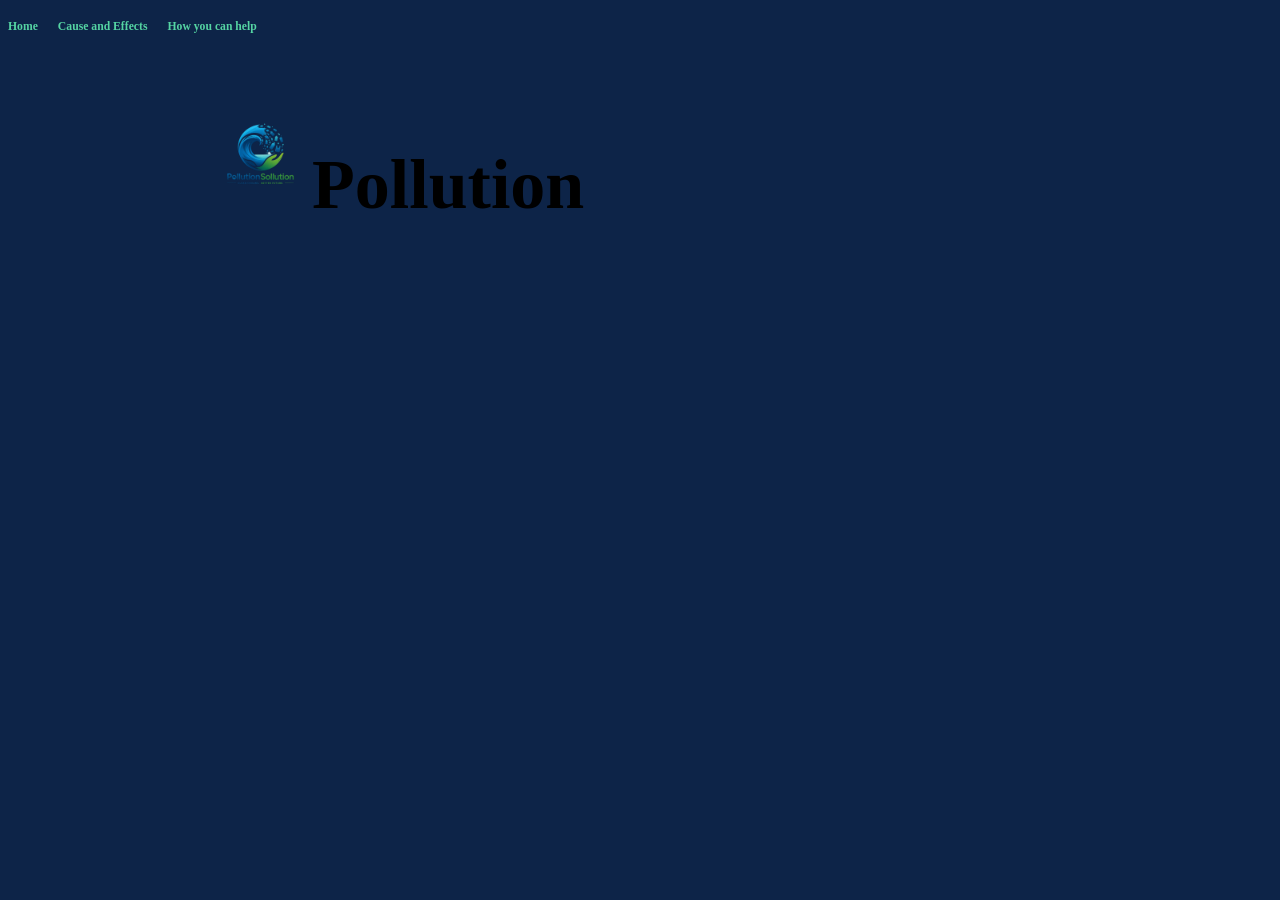
==== index.html @ 3aaa0320 "first commit" ====
<!DOCTYPE html>
<html lang="en">
<head>
    <meta charset="UTF-8">
    <meta name="viewport" content="width=, initial-scale=1.0">
    <link rel="stylesheet" href="style.css">
    <title>PollutionSolution</title>
</head>
<body>
    <div class="links">
    <h3>Home</h3>
    <h3>Cause and Effects</h3>
    <h3>How you can help</h3>
    </div>
    <br><br> <br>
    <img class="logo"src="logo2.png">
    <h1>Pollution</h1>
    
</body>
</html>
---- style.css ----
.links{
    font-size: 10px;
    display: flex;
    gap: 20px;
    color: #55D4A3;

}
body{
    background-color: #0D2448;
}
.logo{
    width: 100px;
    margin-left: 200px;
    
    
}
h1{
    display: inline-block;
    font-size: 70px;
    margin-bottom: 50px;
}
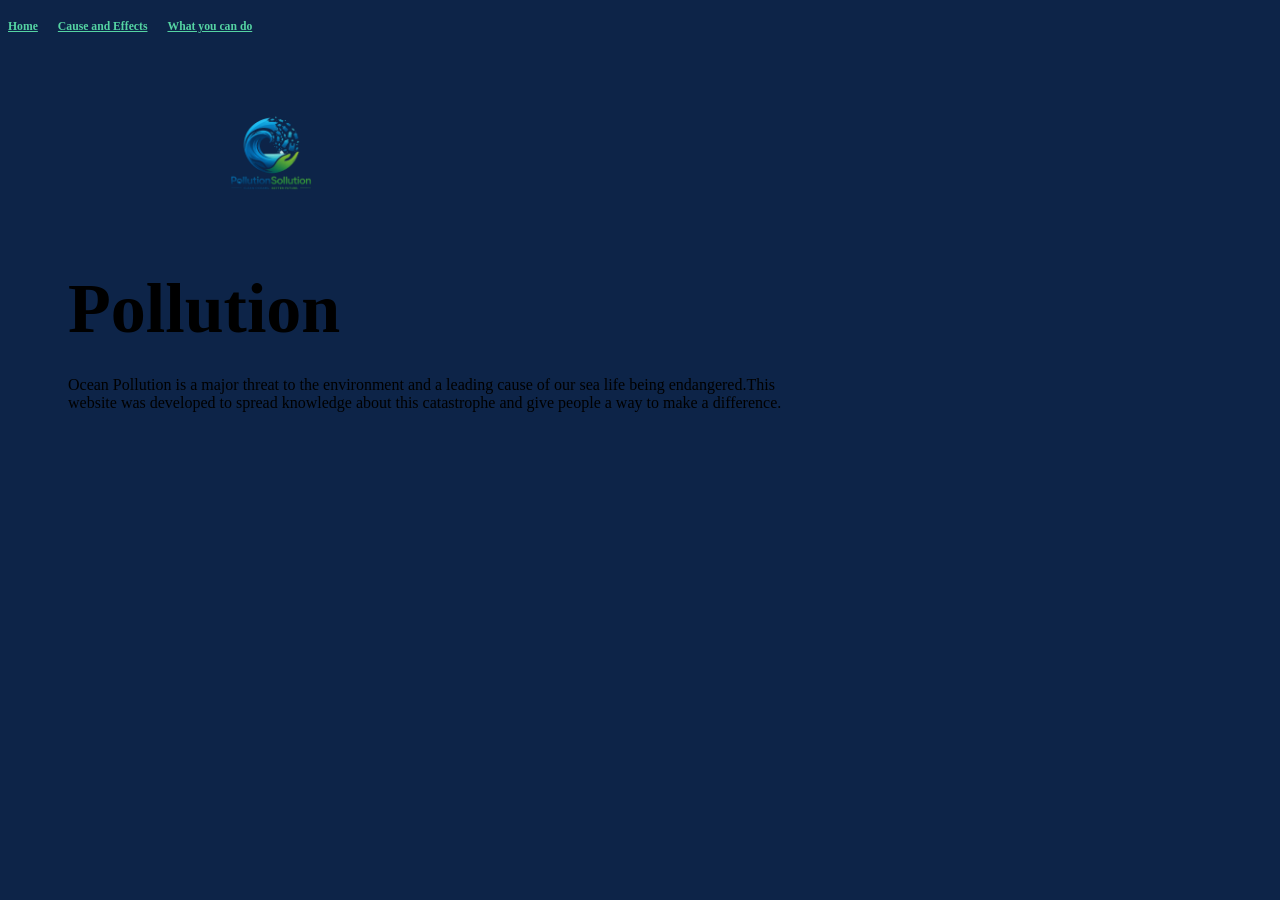
==== commit 4f7131c3: "q34yt" ====
--- a/index.html
+++ b/index.html
@@ -8,13 +8,14 @@
 </head>
 <body>
     <div class="links">
-    <h3>Home</h3>
-    <h3>Cause and Effects</h3>
-    <h3>How you can help</h3>
+    <h3><a href="index.html">Home</a></h3>
+    <h3><a href="causeandeffects.html">Cause and Effects</a></h3>
+    <h3><a href="whatcanyoudo.html">What you can do</a></h3>
     </div>
     <br><br> <br>
-    <img class="logo"src="logo2.png">
+    <img class="logo" src="logo2.png">
     <h1>Pollution</h1>
+    <p class="text1">Ocean Pollution is a major threat to the environment and a leading cause of our sea life being endangered.This website was developed to spread knowledge about this catastrophe and give people a way to make a difference.</p>
     
 </body>
 </html>
--- a/style.css
+++ b/style.css
@@ -9,13 +9,21 @@
     background-color: #0D2448;
 }
 .logo{
-    width: 100px;
+    width: 120px;
     margin-left: 200px;
     
     
 }
 h1{
-    display: inline-block;
     font-size: 70px;
-    margin-bottom: 50px;
+    margin-left: 60px;
+    
+}
+a{
+    color: #55D4A3;
+}
+.text1{
+    margin-left: 60px;
+    margin-top: -20px;
+    width: 60%;
 }
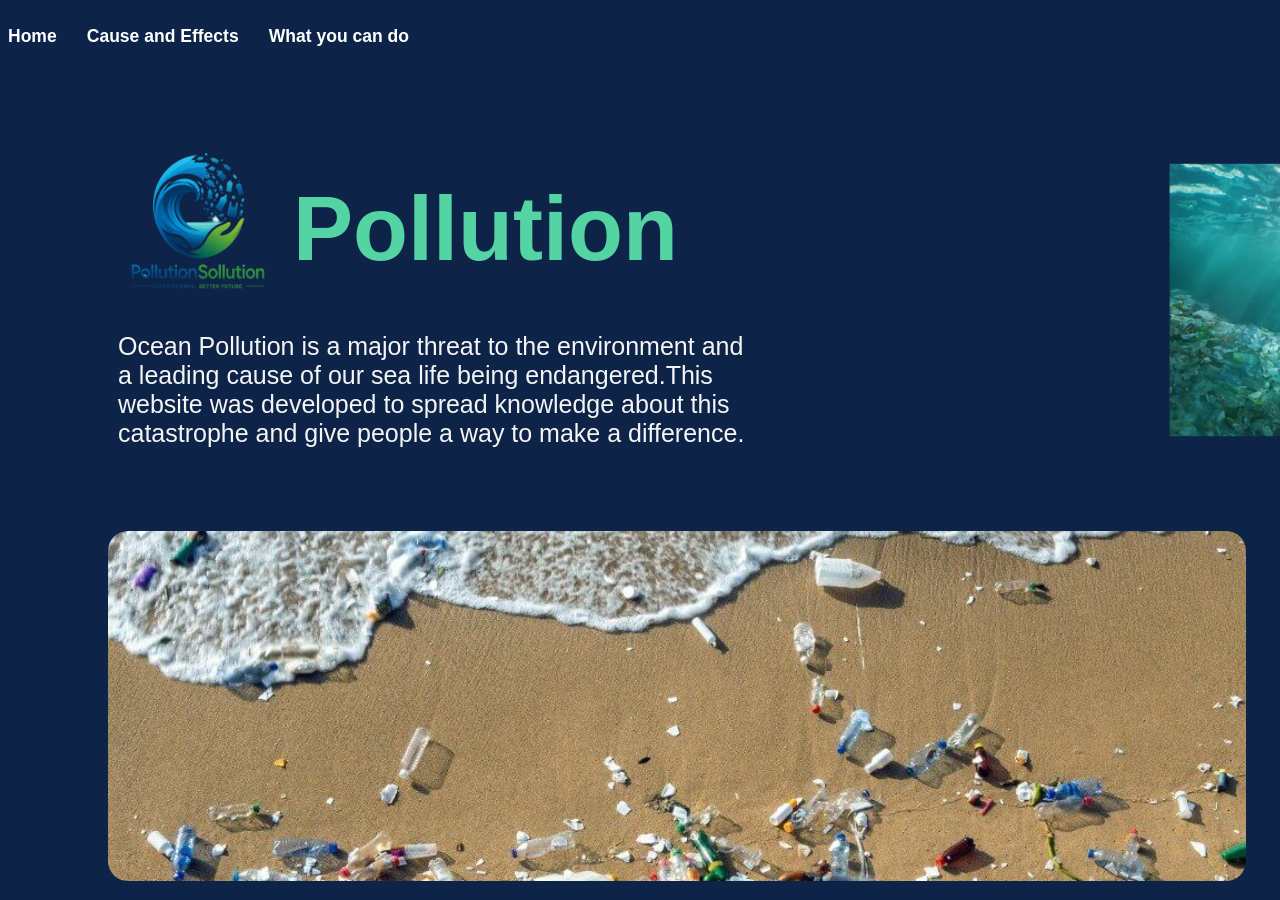
==== commit d6b2e355: "pqiefh" ====
--- a/index.html
+++ b/index.html
@@ -4,7 +4,8 @@
     <meta charset="UTF-8">
     <meta name="viewport" content="width=, initial-scale=1.0">
     <link rel="stylesheet" href="style.css">
-    <title>PollutionSolution</title>
+    <title>PollutionSolution - Home</title>
+    <link rel="icon" type="image/png" href="logo2.png">
 </head>
 <body>
     <div class="links">
@@ -13,9 +14,16 @@
     <h3><a href="whatcanyoudo.html">What you can do</a></h3>
     </div>
     <br><br> <br>
+    <div class="header">
     <img class="logo" src="logo2.png">
     <h1>Pollution</h1>
+    </div>
     <p class="text1">Ocean Pollution is a major threat to the environment and a leading cause of our sea life being endangered.This website was developed to spread knowledge about this catastrophe and give people a way to make a difference.</p>
-    
+    <img src="fishpic.webp" alt="" class="fish">
+    <img src="hero.jpg" alt="hero" class="hero">
+    <div class="columnrow">
+
+
+    </div>
 </body>
 </html>
--- a/style.css
+++ b/style.css
@@ -1,29 +1,62 @@
 .links{
-    font-size: 10px;
+    font-size: 15px;
     display: flex;
-    gap: 20px;
-    color: #55D4A3;
-
+    gap: 30px;
 }
 body{
     background-color: #0D2448;
 }
 .logo{
-    width: 120px;
+    width: 200px;
     margin-left: 200px;
+    height: auto;
+    
     
     
 }
 h1{
-    font-size: 70px;
-    margin-left: 60px;
+    font-size: 90px;
+    color: #55D4A3;
+
+   
     
 }
 a{
+    color: white;
+    text-decoration: none;
+}
+.text1{
+    margin-left: 110px;
+    margin-top: -10px;
+    width: 50%;
+    color: whitesmoke;
+    font-size: 25px;
+   
+}
+.header{
+    display: flex;
+    margin-left: -115px;
+}
+.hero{
+    width: 90%;
+    height: 350px;
+    object-fit: cover;
+    border-radius: 20px;
+    margin-left: 100px;
+
+
+    
+     
+}
+body{
+    font-family: Arial, Helvetica, sans-serif;
+}
+
+.fish{
+    margin-top: -400px;
+    margin-left: 1000px;
+    scale: 60%;
+}
+a:hover{
     color: #55D4A3;
 }
-.text1{
-    margin-left: 60px;
-    margin-top: -20px;
-    width: 60%;
-}
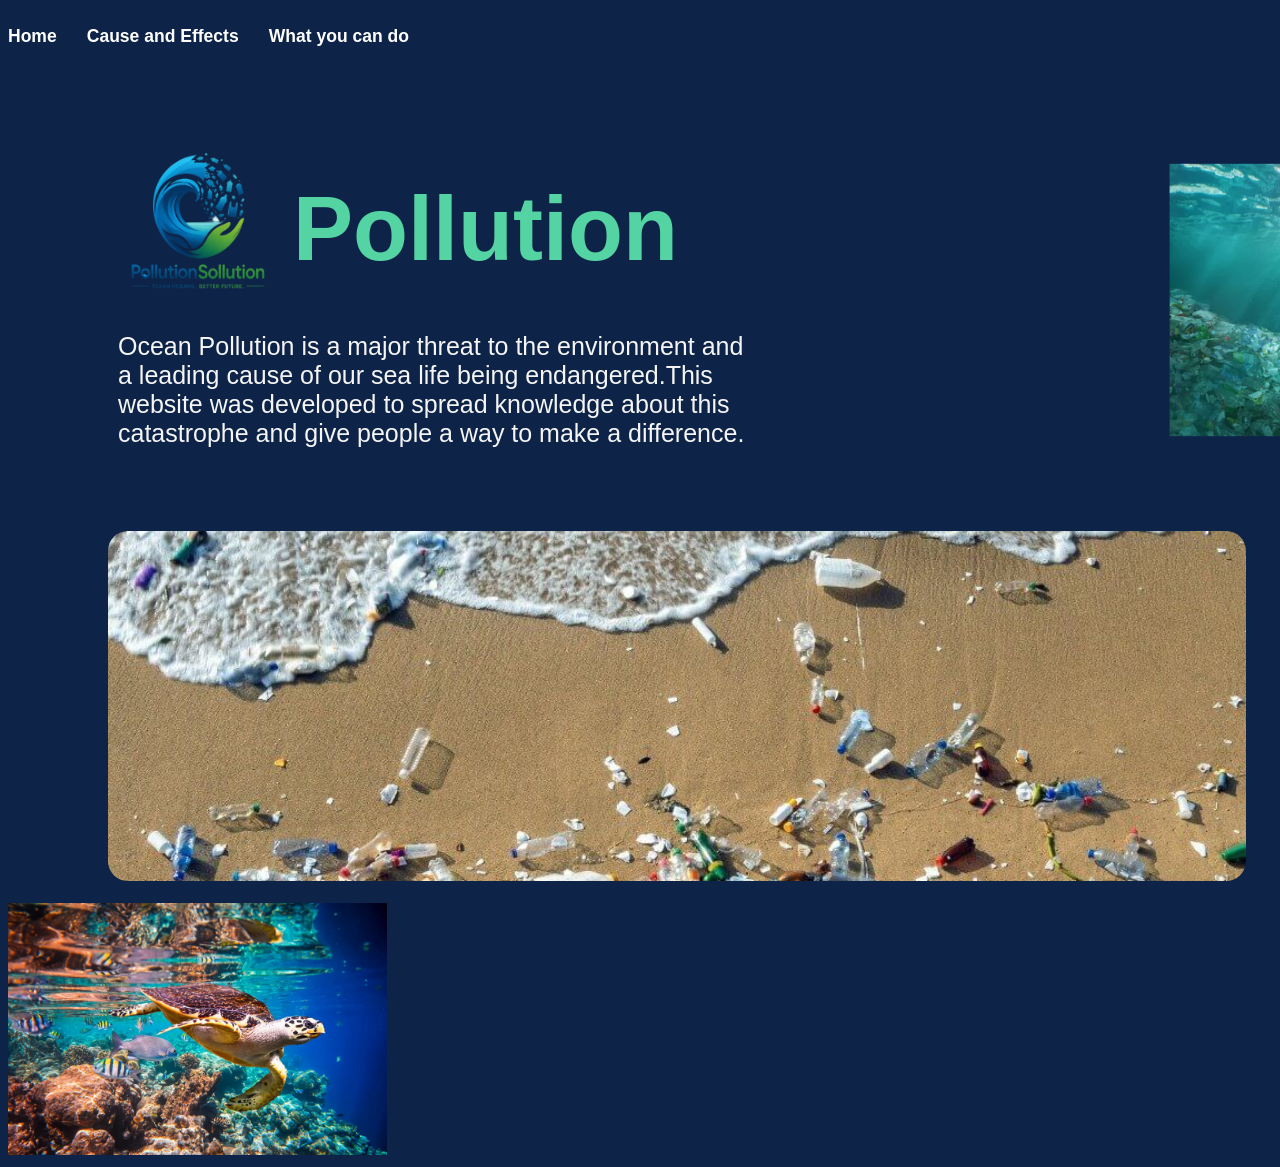
==== commit ac2abc11: "WTWt" ====
--- a/index.html
+++ b/index.html
@@ -21,9 +21,10 @@
     <p class="text1">Ocean Pollution is a major threat to the environment and a leading cause of our sea life being endangered.This website was developed to spread knowledge about this catastrophe and give people a way to make a difference.</p>
     <img src="fishpic.webp" alt="" class="fish">
     <img src="hero.jpg" alt="hero" class="hero">
-    <div class="columnrow">
+    <br><br>
+    <div class="column">
+    <img src="turtle.avif" alt="" class="turtle">
+    </div>
 
-
-    </div>
 </body>
 </html>
--- a/style.css
+++ b/style.css
@@ -60,3 +60,7 @@
 a:hover{
     color: #55D4A3;
 }
+.turtle{
+    width: 30%;
+    height: auto;
+}
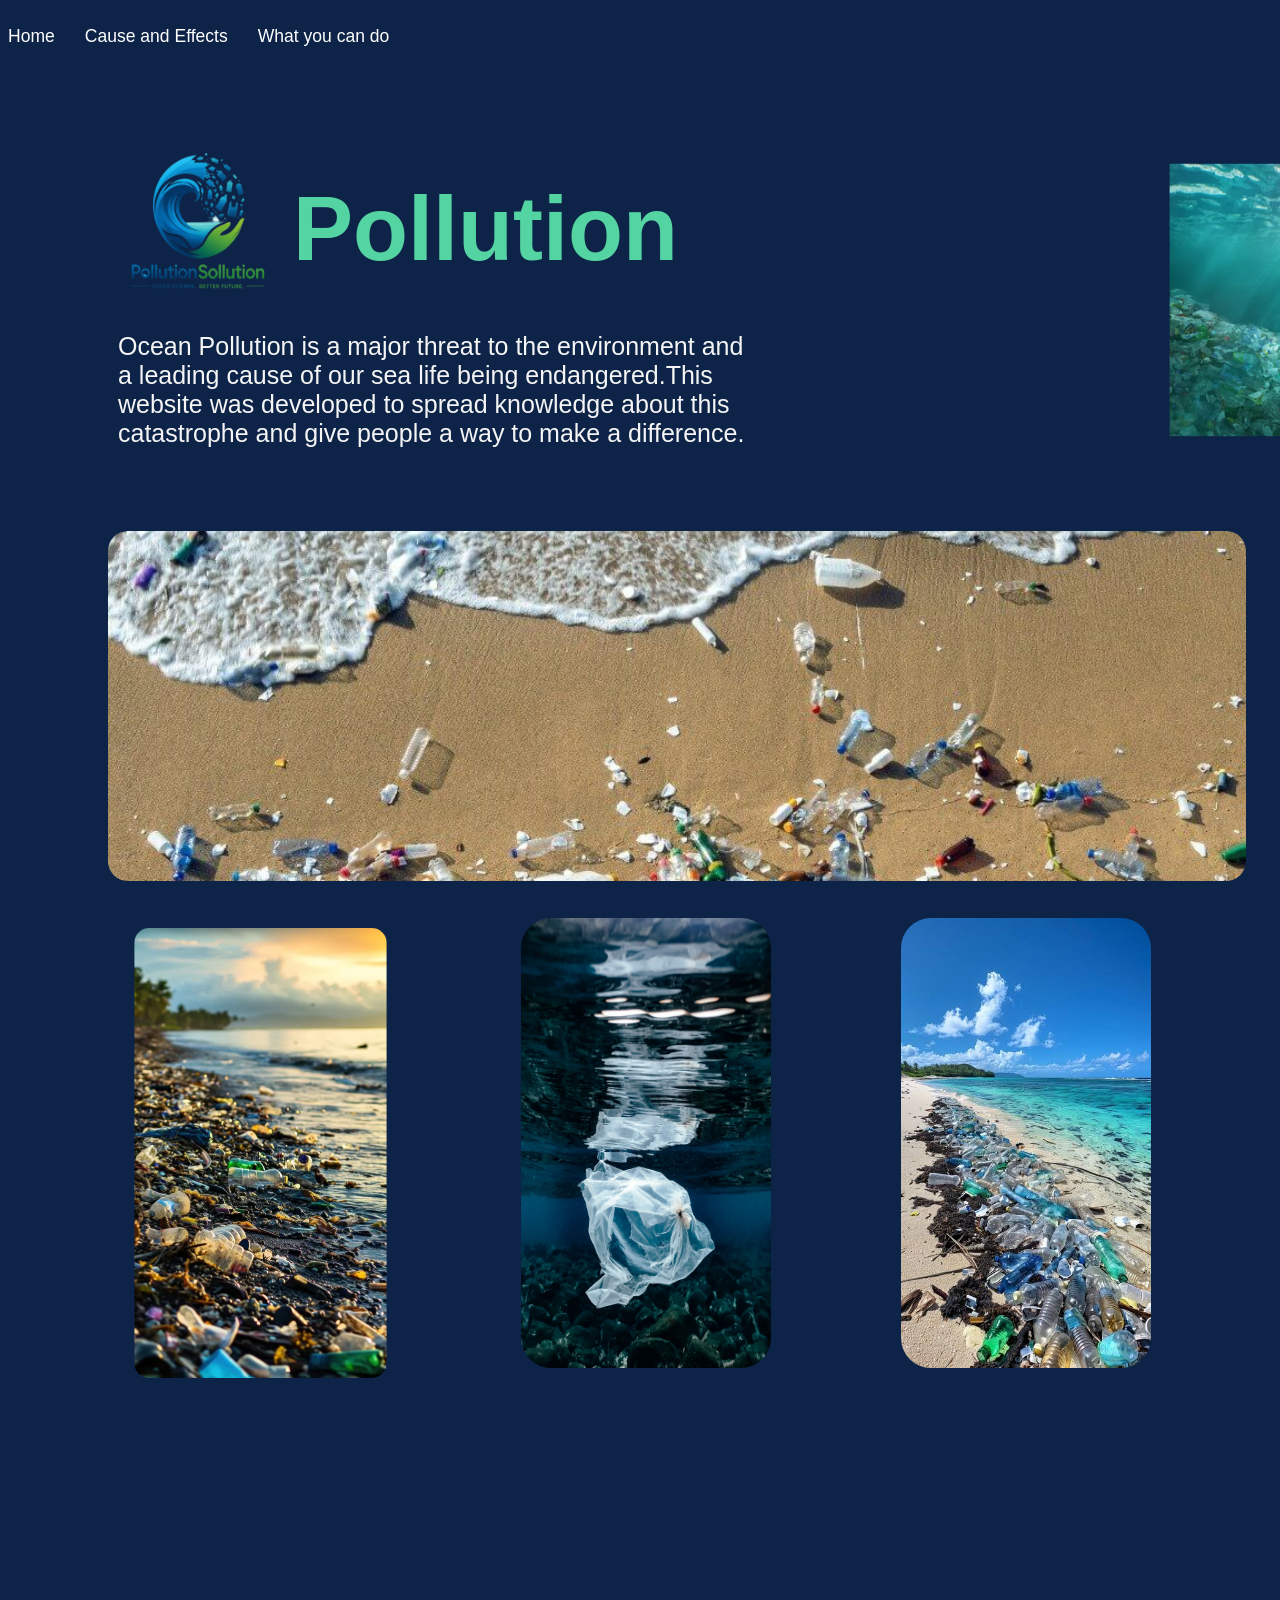
==== commit f9038760: "W4GY" ====
--- a/index.html
+++ b/index.html
@@ -23,7 +23,10 @@
     <img src="hero.jpg" alt="hero" class="hero">
     <br><br>
     <div class="column">
-    <img src="turtle.avif" alt="" class="turtle">
+    <img src="oceanpolluted.webp" alt="trash" class="img1">
+    <img src="trashbag.avif" alt="" class="img2">
+    <img src="beach.jpg" alt="" class="img3">
+       
     </div>
 
 </body>
--- a/style.css
+++ b/style.css
@@ -17,6 +17,7 @@
 h1{
     font-size: 90px;
     color: #55D4A3;
+    font-weight: 700;
 
    
     
@@ -24,6 +25,7 @@
 a{
     color: white;
     text-decoration: none;
+    font-weight: 400;
 }
 .text1{
     margin-left: 110px;
@@ -60,7 +62,29 @@
 a:hover{
     color: #55D4A3;
 }
-.turtle{
-    width: 30%;
-    height: auto;
-}+.column{
+    display: grid;
+    grid-template-columns: 1fr 1fr 1fr;
+    column-gap: 8px;
+
+
+}
+.img1{
+    scale: 50%;
+    border-radius: 30px;
+    margin-top: -200px;
+}
+.img2{
+    width: 250px;
+    height: 450px;
+    border-radius: 30px;
+    margin-top: 15px;
+}
+.img3{
+    width: 250px;
+    height: 450px;
+    border-radius: 30px;
+    margin-top: 15px;
+}
+
+
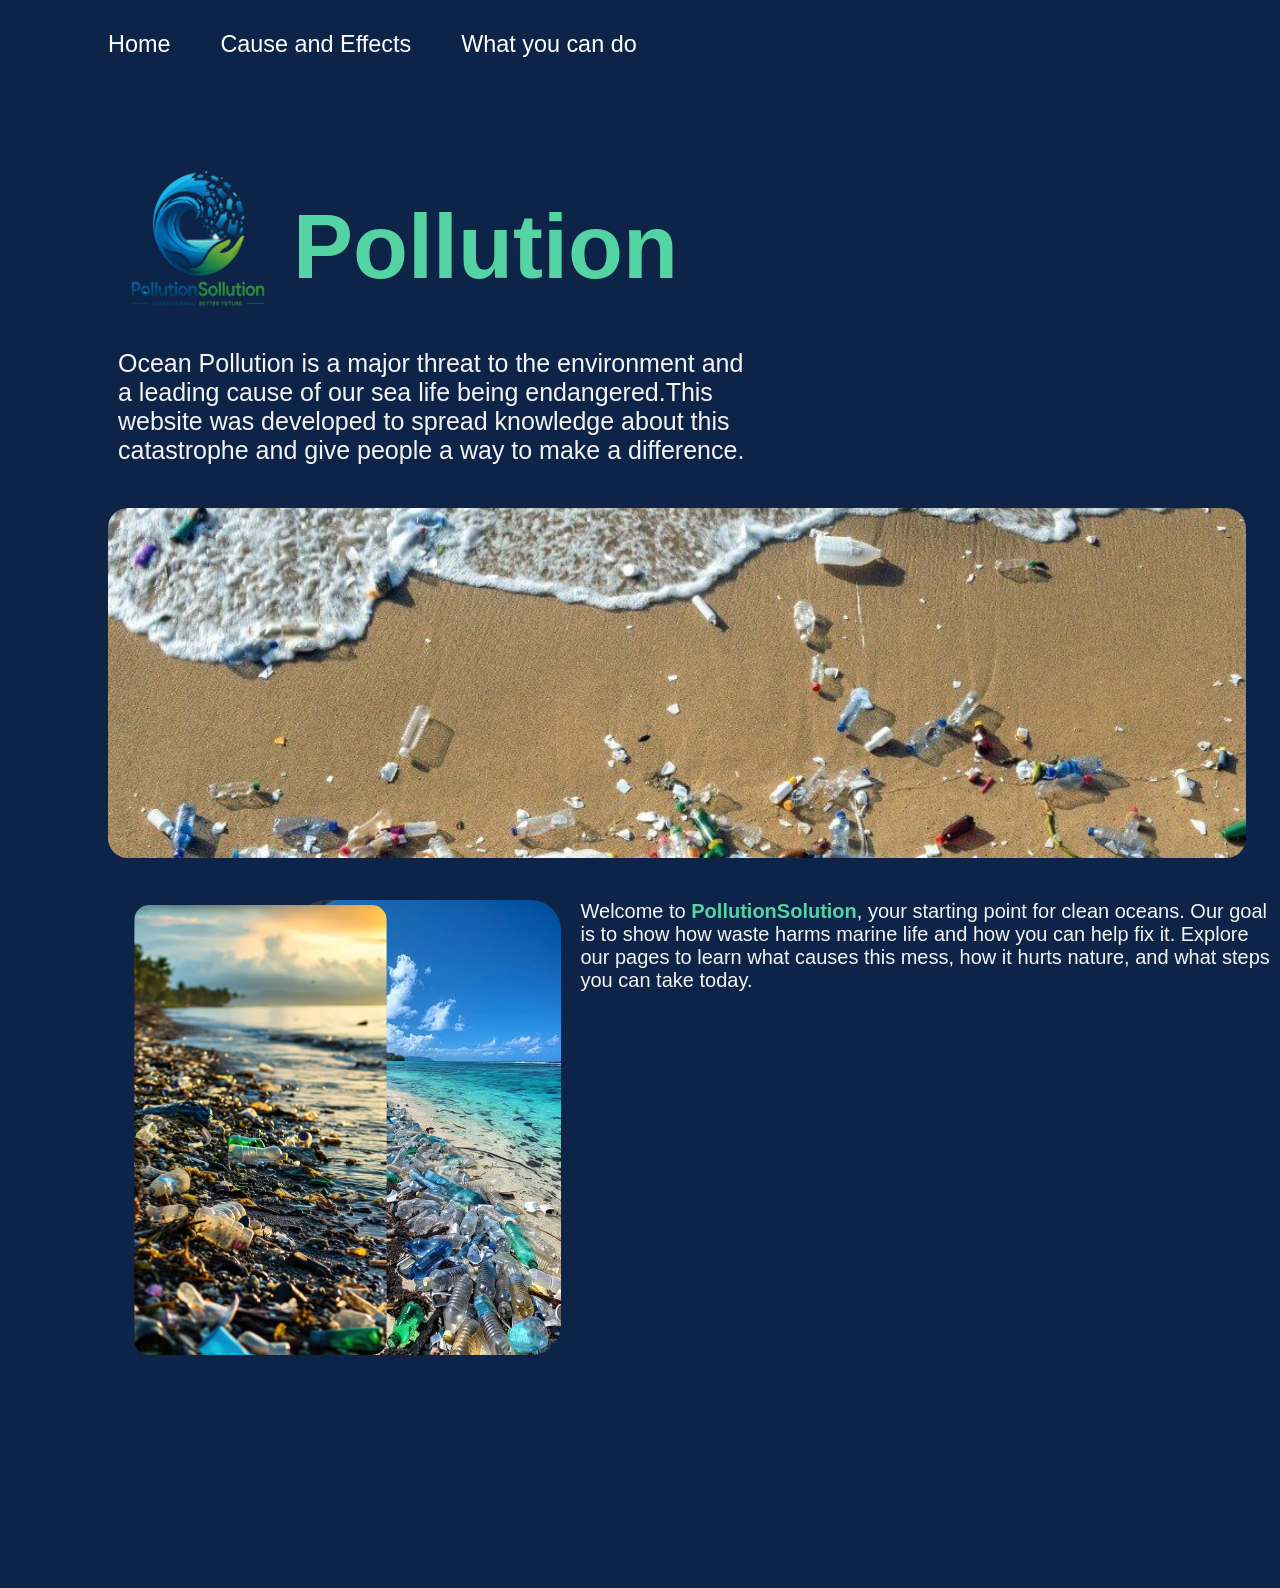
==== commit ac5a1086: "23T" ====
--- a/index.html
+++ b/index.html
@@ -25,9 +25,11 @@
     <div class="column">
     <img src="oceanpolluted.webp" alt="trash" class="img1">
     <img src="trashbag.avif" alt="" class="img2">
+    <div class="info">
     <img src="beach.jpg" alt="" class="img3">
-       
+    <p class="homeinfo">Welcome to <strong>PollutionSolution</strong>, your starting point for clean oceans. Our goal is to show how waste harms marine life and how you can help fix it. Explore our pages to learn what causes this mess, how it hurts nature, and what steps you can take today.</p>
+
     </div>
-
+    </div>
 </body>
 </html>
--- a/style.css
+++ b/style.css
@@ -1,7 +1,8 @@
 .links{
-    font-size: 15px;
+    font-size: 20px;
     display: flex;
-    gap: 30px;
+    gap: 50px;
+    margin-left: 100px;
 }
 body{
     background-color: #0D2448;
@@ -55,9 +56,10 @@
 }
 
 .fish{
-    margin-top: -400px;
-    margin-left: 1000px;
+    margin-top: -500px;
+    margin-left: 1300px;
     scale: 60%;
+    border-radius: 30px;
 }
 a:hover{
     color: #55D4A3;
@@ -73,18 +75,33 @@
     scale: 50%;
     border-radius: 30px;
     margin-top: -200px;
+
 }
 .img2{
     width: 250px;
-    height: 450px;
+    height: 455px;
     border-radius: 30px;
-    margin-top: 15px;
+    margin-top: 20px;
+    margin-left: -225px;
 }
 .img3{
     width: 250px;
-    height: 450px;
+    height: 455px;
     border-radius: 30px;
-    margin-top: 15px;
+    margin-top: 20px;
+    margin-left: -590px;
 }
+.homeinfo{
+    color: whitesmoke;
+    font-size: 20px;
 
 
+}
+strong{
+    color: #55D4A3;
+    
+}
+.info{
+    display: flex;
+    gap: 20px;
+}
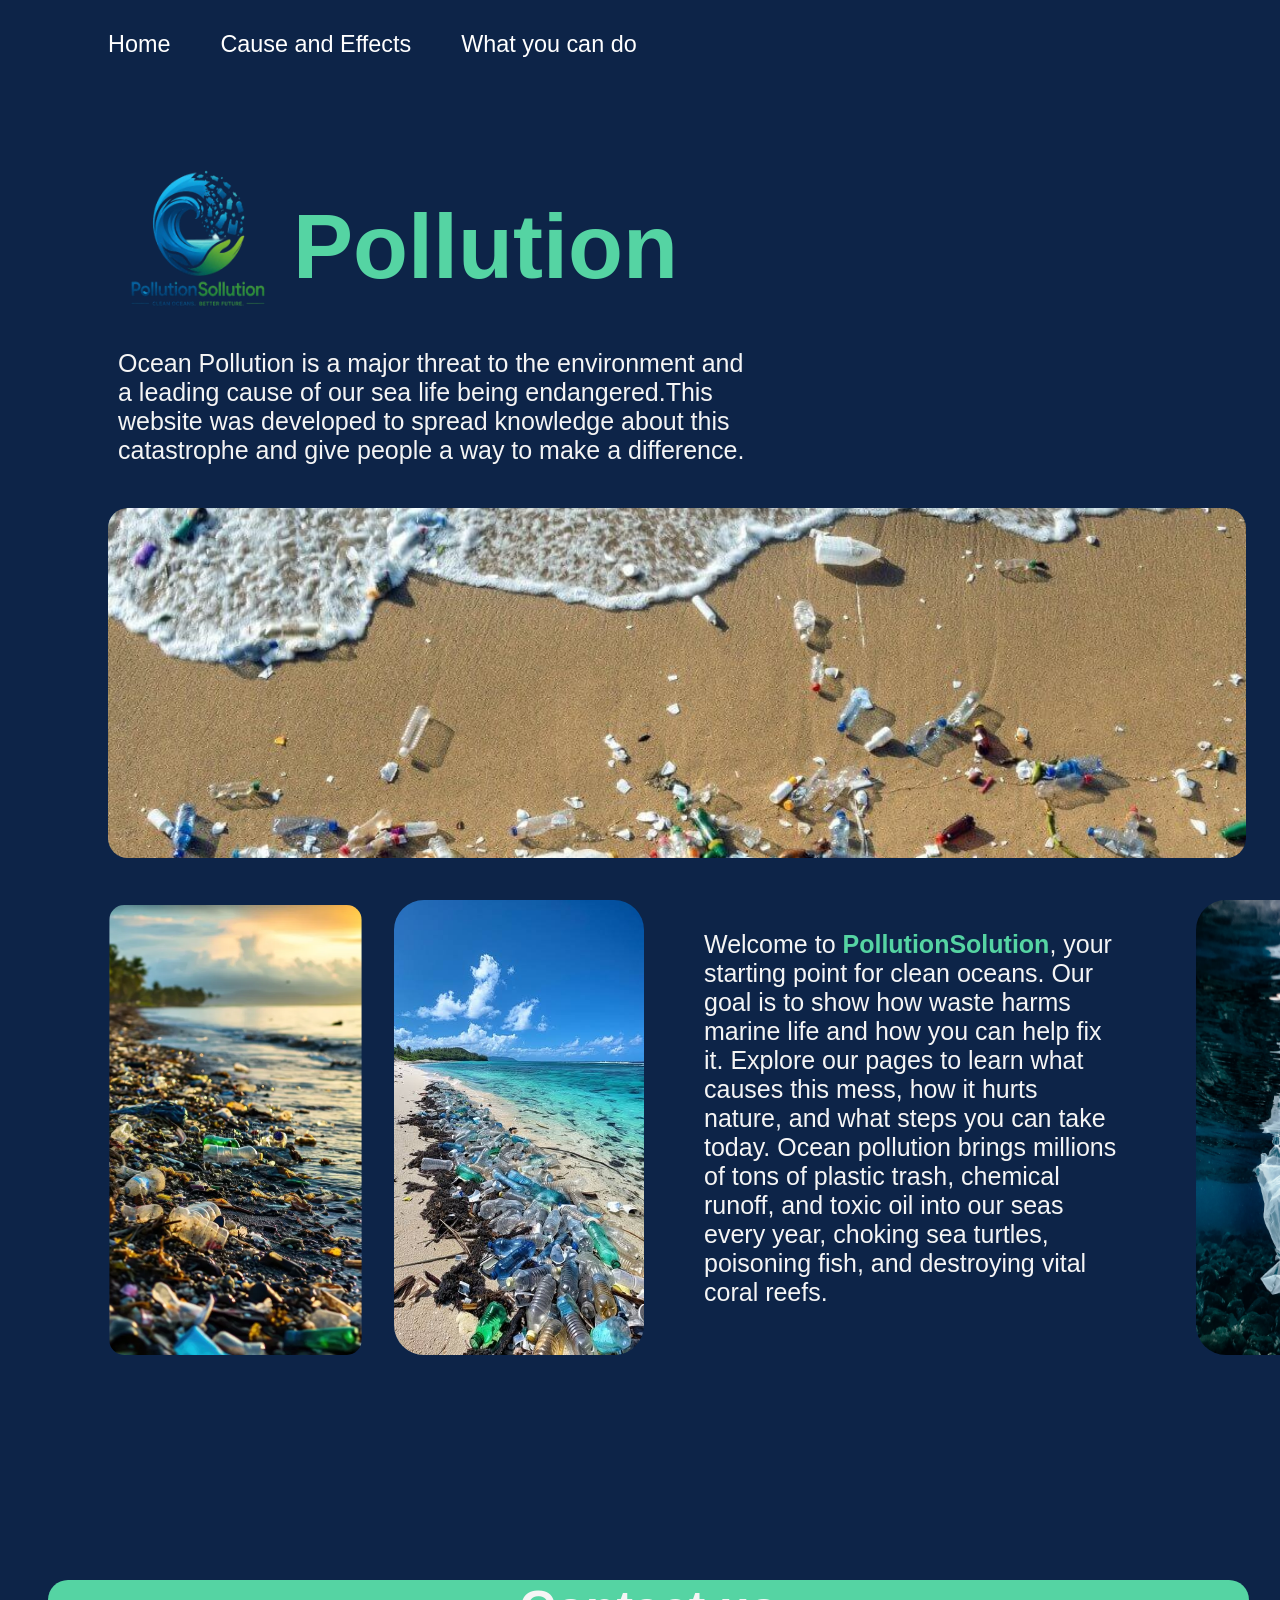
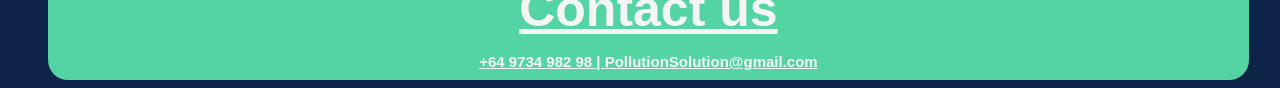
==== commit 03c1a148: "asthaeth" ====
--- a/index.html
+++ b/index.html
@@ -27,9 +27,15 @@
     <img src="trashbag.avif" alt="" class="img2">
     <div class="info">
     <img src="beach.jpg" alt="" class="img3">
-    <p class="homeinfo">Welcome to <strong>PollutionSolution</strong>, your starting point for clean oceans. Our goal is to show how waste harms marine life and how you can help fix it. Explore our pages to learn what causes this mess, how it hurts nature, and what steps you can take today.</p>
+    <p class="homeinfo">Welcome to <strong>PollutionSolution</strong>, your starting point for clean oceans. Our goal is to show how waste harms marine life and how you can help fix it. Explore our pages to learn what causes this mess, how it hurts nature, and what steps you can take today. Ocean pollution brings millions of tons of plastic trash, chemical runoff, and toxic oil into our seas every year, choking sea turtles, poisoning fish, and destroying vital coral reefs.</p>
 
     </div>
     </div>
+    <footer>
+        Contact us
+        <br>
+        <p class="footerinfo">+64 9734 982 98 | PollutionSolution@gmail.com</p>
+
+    </footer>
 </body>
 </html>
--- a/style.css
+++ b/style.css
@@ -53,6 +53,7 @@
 }
 body{
     font-family: Arial, Helvetica, sans-serif;
+    padding: 0;
 }
 
 .fish{
@@ -63,6 +64,7 @@
 }
 a:hover{
     color: #55D4A3;
+    text-decoration: underline;
 }
 .column{
     display: grid;
@@ -75,6 +77,7 @@
     scale: 50%;
     border-radius: 30px;
     margin-top: -200px;
+    margin-left: -25px;
 
 }
 .img2{
@@ -82,18 +85,21 @@
     height: 455px;
     border-radius: 30px;
     margin-top: 20px;
-    margin-left: -225px;
+    margin-left: 700px;
 }
 .img3{
     width: 250px;
     height: 455px;
     border-radius: 30px;
     margin-top: 20px;
-    margin-left: -590px;
+    margin-left: -1060px;
 }
 .homeinfo{
     color: whitesmoke;
-    font-size: 20px;
+    font-size: 25px;
+    margin-top: 50px;
+    max-width: 30ch;
+
 
 
 }
@@ -103,5 +109,47 @@
 }
 .info{
     display: flex;
-    gap: 20px;
+    gap: 60px;
+}
+footer{
+    background-color: #55D4A3;
+    height: 100px;
+    color: whitesmoke;
+    font-size: 50px;
+    font-weight: 700;
+    text-align: center;
+    text-decoration: underline;
+    width: 95%;
+    border-radius: 20px;
+    margin-left: 40px;
+}
+.footerinfo{
+    font-size: 15px;
+}
+.text2{
+    margin-left: 250px;
+    margin-top: -30px;
+    width: 50%;
+    color: whitesmoke;
+    font-size: 45px;
+    font-weight: 700;
+
+
+}
+.diagram{
+    border-radius: 20px;
+    margin-left: 250px;
+    height: 50%;
+    width: 35%;
+}
+.diagram2{
+    border-radius: 20px;
+    margin-left: 250px;
+
+}
+.diagramgrid{
+    display: grid;
+    grid-template-columns: 1fr 1fr;
+
+
 }
